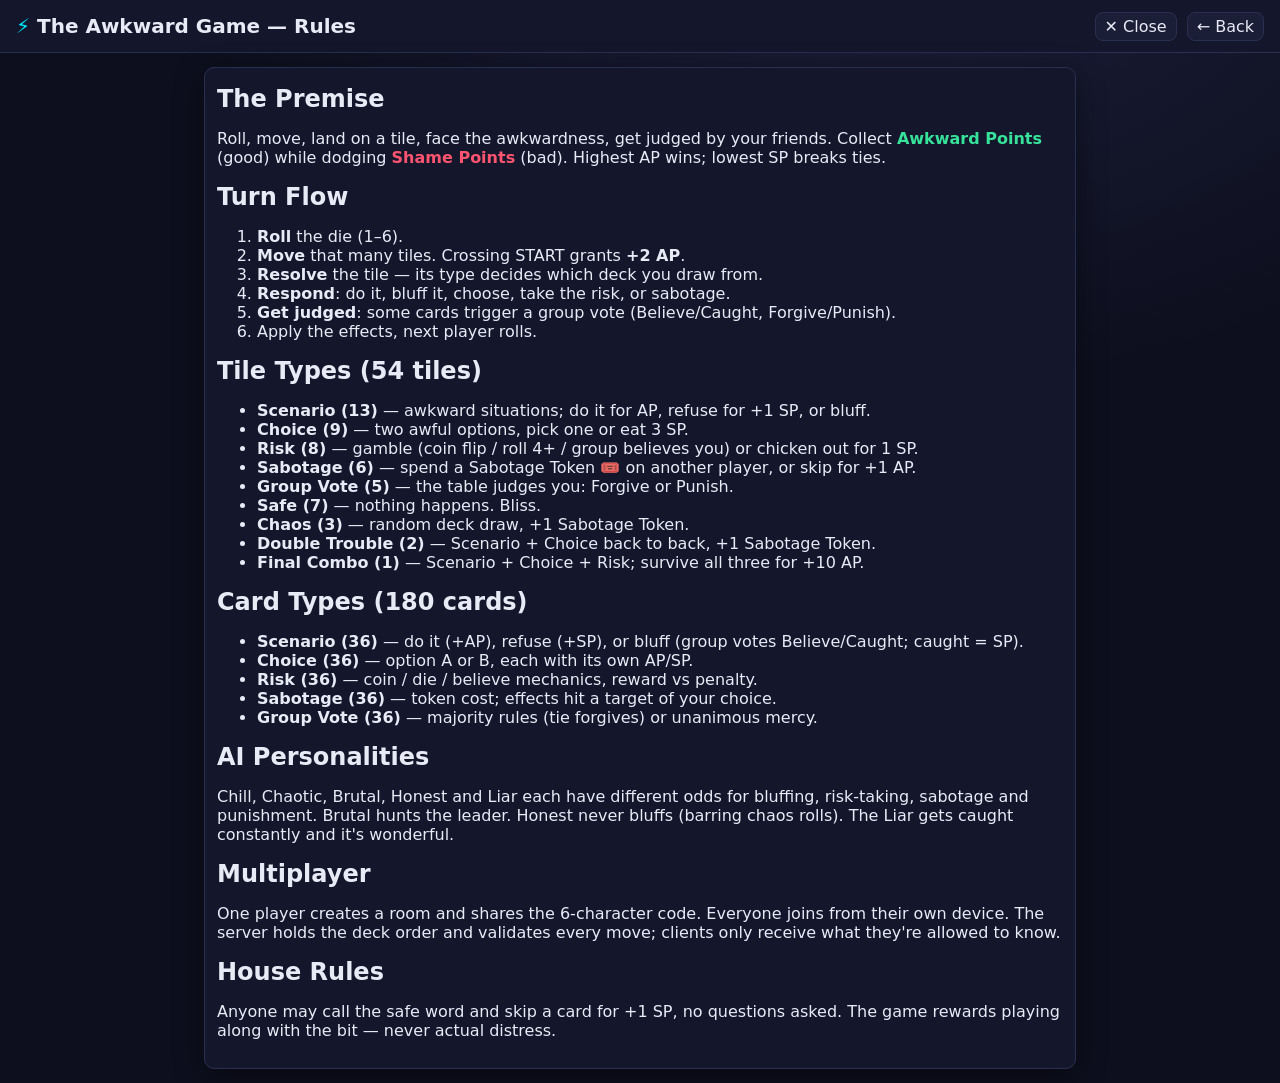
==== rules.html @ f881ac09 "The Awkward Game v1.0 — web game + one-file desktop packaging HTML/CSS/JS party game with a PHP mult" ====
<!DOCTYPE html>
<html lang="en">
<head>
  <meta charset="UTF-8" />
  <meta name="viewport" content="width=device-width, initial-scale=1.0" />
  <title>Rules — The Awkward Game</title>
  <link rel="stylesheet" href="style.css" />
</head>
<body data-theme="neon">
  <header class="app-header">
    <h1><span class="logo-spark">⚡</span> The Awkward Game — Rules</h1>
    <button class="btn btn-small" onclick="window.close()">✕ Close</button>
    <button class="btn btn-small" onclick="history.back()">← Back</button>
  </header>

  <main class="layout" style="grid-template-columns: 1fr; max-width: 900px;">
    <section class="panel">
      <h2>The Premise</h2>
      <p>Roll, move, land on a tile, face the awkwardness, get judged by your friends. Collect
      <b style="color:var(--good)">Awkward Points</b> (good) while dodging
      <b style="color:var(--bad)">Shame Points</b> (bad). Highest AP wins; lowest SP breaks ties.</p>

      <h2>Turn Flow</h2>
      <ol>
        <li><b>Roll</b> the die (1–6).</li>
        <li><b>Move</b> that many tiles. Crossing START grants <b>+2 AP</b>.</li>
        <li><b>Resolve</b> the tile — its type decides which deck you draw from.</li>
        <li><b>Respond</b>: do it, bluff it, choose, take the risk, or sabotage.</li>
        <li><b>Get judged</b>: some cards trigger a group vote (Believe/Caught, Forgive/Punish).</li>
        <li>Apply the effects, next player rolls.</li>
      </ol>

      <h2>Tile Types (54 tiles)</h2>
      <ul>
        <li><b>Scenario (13)</b> — awkward situations; do it for AP, refuse for +1 SP, or bluff.</li>
        <li><b>Choice (9)</b> — two awful options, pick one or eat 3 SP.</li>
        <li><b>Risk (8)</b> — gamble (coin flip / roll 4+ / group believes you) or chicken out for 1 SP.</li>
        <li><b>Sabotage (6)</b> — spend a Sabotage Token 🎟️ on another player, or skip for +1 AP.</li>
        <li><b>Group Vote (5)</b> — the table judges you: Forgive or Punish.</li>
        <li><b>Safe (7)</b> — nothing happens. Bliss.</li>
        <li><b>Chaos (3)</b> — random deck draw, +1 Sabotage Token.</li>
        <li><b>Double Trouble (2)</b> — Scenario + Choice back to back, +1 Sabotage Token.</li>
        <li><b>Final Combo (1)</b> — Scenario + Choice + Risk; survive all three for +10 AP.</li>
      </ul>

      <h2>Card Types (180 cards)</h2>
      <ul>
        <li><b>Scenario (36)</b> — do it (+AP), refuse (+SP), or bluff (group votes Believe/Caught; caught = SP).</li>
        <li><b>Choice (36)</b> — option A or B, each with its own AP/SP.</li>
        <li><b>Risk (36)</b> — coin / die / believe mechanics, reward vs penalty.</li>
        <li><b>Sabotage (36)</b> — token cost; effects hit a target of your choice.</li>
        <li><b>Group Vote (36)</b> — majority rules (tie forgives) or unanimous mercy.</li>
      </ul>

      <h2>AI Personalities</h2>
      <p>Chill, Chaotic, Brutal, Honest and Liar each have different odds for bluffing, risk-taking,
      sabotage and punishment. Brutal hunts the leader. Honest never bluffs (barring chaos rolls).
      The Liar gets caught constantly and it's wonderful.</p>

      <h2>Multiplayer</h2>
      <p>One player creates a room and shares the 6-character code. Everyone joins from their own device.
      The server holds the deck order and validates every move; clients only receive what they're allowed to know.</p>

      <h2>House Rules</h2>
      <p>Anyone may call the safe word and skip a card for +1 SP, no questions asked. The game rewards
      playing along with the bit — never actual distress.</p>
    </section>
  </main>
</body>
</html>
---- style.css ----
/* ============================================================================
   The Awkward Game — style.css
   Themes switch via <body data-theme="...">. All colors flow through custom
   properties; each theme block only overrides variables (plus a few extras).
   ========================================================================= */

/* ---------- Theme variables (default = Neon Party) ---------- */
:root {
  --bg-color: #0d0f1e;
  --bg-grad: radial-gradient(1200px 800px at 70% -10%, #1c1f3a 0%, transparent 60%);
  --panel-bg: #14172b;
  --panel-border: #2a2f52;
  --text: #e8eaf6;
  --text-dim: #9aa1c9;
  --accent: #00e5ff;
  --accent-2: #ff2fb9;
  --accent-soft: rgba(0, 229, 255, 0.12);
  --tile-bg: #1a1e36;
  --tile-border: #2f3566;
  --good: #37e29a;
  --warn: #ffc247;
  --bad: #ff5470;
  --token-shadow: 0 0 10px rgba(0, 229, 255, 0.8);
  --radius: 10px;
  --shadow: 0 8px 30px rgba(0, 0, 0, 0.45);
}

/* Dark Humor */
body[data-theme="dark"] {
  --bg-color: #0a0a0a;
  --bg-grad: radial-gradient(1000px 700px at 50% -20%, #2b0a0f 0%, transparent 55%);
  --panel-bg: #131313;
  --panel-border: #3a1219;
  --text: #f2f2f2;
  --text-dim: #a98f93;
  --accent: #ff2b45;
  --accent-2: #ff8c1a;
  --accent-soft: rgba(255, 43, 69, 0.12);
  --tile-bg: #171717;
  --tile-border: #46202a;
}

/* Corporate */
body[data-theme="corporate"] {
  --bg-color: #f2efe8;
  --bg-grad: linear-gradient(180deg, #f7f5ef 0%, #e9e5da 100%);
  --panel-bg: #ffffff;
  --panel-border: #d8d2c4;
  --text: #2b2a26;
  --text-dim: #7a766b;
  --accent: #2f6fed;
  --accent-2: #8a6d3b;
  --accent-soft: rgba(47, 111, 237, 0.08);
  --tile-bg: #faf8f2;
  --tile-border: #d3cdbd;
  --good: #2e7d32;
  --warn: #b26a00;
  --bad: #c62828;
  --token-shadow: 0 2px 6px rgba(0, 0, 0, 0.25);
  --radius: 4px;
  --shadow: 0 4px 14px rgba(0, 0, 0, 0.12);
}

/* Relationship Edition */
body[data-theme="love"] {
  --bg-color: #2a1220;
  --bg-grad: radial-gradient(1100px 700px at 30% -10%, #4a1c33 0%, transparent 60%);
  --panel-bg: #38182b;
  --panel-border: #6b2d4e;
  --text: #ffeef5;
  --text-dim: #d8a8bd;
  --accent: #ff6fa5;
  --accent-2: #ffb86b;
  --accent-soft: rgba(255, 111, 165, 0.14);
  --tile-bg: #45203a;
  --tile-border: #7a3559;
}

/* Chaos Mode */
body[data-theme="chaos"] {
  --bg-color: #12081f;
  --bg-grad: linear-gradient(130deg, #2a0a3d, #0b1a3f, #3d0a2a, #0a2a2f);
  --panel-bg: #1c1030;
  --panel-border: #4b2a7a;
  --text: #f4ecff;
  --text-dim: #b9a3e0;
  --accent: #b06bff;
  --accent-2: #37ffc4;
  --accent-soft: rgba(176, 107, 255, 0.15);
  --tile-bg: #241344;
  --tile-border: #5c34a6;
}

/* ---------- Base ---------- */
* { box-sizing: border-box; }
html, body { height: 100%; }
body {
  margin: 0;
  font-family: "Segoe UI", system-ui, -apple-system, sans-serif;
  background: var(--bg-grad), var(--bg-color);
  background-attachment: fixed;
  color: var(--text);
  transition: background 0.4s ease, color 0.4s ease;
}
body[data-theme="chaos"] {
  background-size: 300% 300%;
  animation: chaos-drift 18s ease infinite;
}
@keyframes chaos-drift {
  0%, 100% { background-position: 0% 50%; }
  50% { background-position: 100% 50%; }
}
body[data-theme="corporate"] h1, body[data-theme="corporate"] h2 {
  font-family: Georgia, "Times New Roman", serif;
}

button { font: inherit; }
h1, h2, h3 { margin: 0.2em 0; }

/* ---------- Layout ---------- */
.app-header {
  display: flex; flex-wrap: wrap; gap: 10px; align-items: center;
  padding: 10px 16px;
  background: var(--panel-bg);
  border-bottom: 1px solid var(--panel-border);
}
.app-header h1 { font-size: 1.25rem; margin-right: auto; }
.app-header .logo-spark { color: var(--accent); }

.layout {
  display: grid;
  grid-template-columns: minmax(0, 1fr) 340px;
  gap: 14px;
  padding: 14px;
  max-width: 1500px;
  margin: 0 auto;
}
.panel {
  background: var(--panel-bg);
  border: 1px solid var(--panel-border);
  border-radius: var(--radius);
  box-shadow: var(--shadow);
  padding: 12px;
}
.side { display: flex; flex-direction: column; gap: 14px; min-width: 0; }

/* ---------- Board ---------- */
.board-wrap { overflow: auto; }
#board {
  display: grid;
  grid-template-columns: repeat(16, minmax(38px, 1fr));
  grid-template-rows: repeat(13, minmax(38px, 1fr));
  gap: 4px;
  aspect-ratio: 16 / 13;
  min-width: 640px;
  position: relative;
}
.tile {
  position: relative;
  display: flex; flex-direction: column;
  align-items: center; justify-content: center;
  background: var(--tile-bg);
  border: 1px solid var(--tile-border);
  border-radius: 8px;
  font-size: 0.6rem;
  color: var(--text-dim);
  user-select: none;
  transition: transform 0.15s ease, box-shadow 0.15s ease, filter 0.15s ease;
}
.tile:hover { transform: translateY(-2px); filter: brightness(1.2); z-index: 2; }
.tile-num { position: absolute; top: 2px; left: 4px; opacity: 0.55; font-size: 0.55rem; }
.tile-label { font-weight: 700; letter-spacing: 0.04em; }
.tile-star { position: absolute; bottom: 1px; right: 4px; color: var(--accent-2); }

/* tile type accents */
.tile-safe     { background: color-mix(in srgb, var(--tile-bg) 88%, #888); }
.tile-scenario { border-color: var(--accent); }
.tile-choice   { border-color: var(--accent-2); }
.tile-risk     { border-color: var(--warn); }
.tile-sabotage { border-color: var(--bad); }
.tile-vote     { border-color: #7f8cff; }
.tile-chaos    { border-color: var(--accent-2); box-shadow: inset 0 0 12px color-mix(in srgb, var(--accent-2) 30%, transparent); }
.tile-double   { border-color: var(--good); }
.tile-final    { border-color: var(--accent); border-width: 2px; box-shadow: 0 0 16px color-mix(in srgb, var(--accent) 45%, transparent); }

.shape-1 { border-radius: 50%; }
.shape-2 { transform: rotate(45deg); }
.shape-2 .tile-label { transform: rotate(-45deg); }
.shape-3 { border-radius: 14px; }

/* ---------- Tokens ---------- */
.token {
  position: absolute;
  width: 28px; height: 28px;
  display: flex; align-items: center; justify-content: center;
  font-size: 1.05rem;
  border-radius: 50%;
  background: var(--panel-bg);
  border: 2px solid var(--accent);
  box-shadow: var(--token-shadow);
  transform: translate(-50%, -50%);
  transition: left 0.12s linear, top 0.12s linear;
  z-index: 5;
  pointer-events: none;
}
.token-active { border-color: var(--accent-2); animation: pulse 1.1s ease-in-out infinite; }
@keyframes pulse { 50% { transform: translate(-50%, -50%) scale(1.22); } }

/* ---------- Scoreboard / side ---------- */
.score-row {
  display: flex; align-items: center; gap: 8px;
  padding: 6px 8px; border-radius: 8px; margin-bottom: 4px;
  border: 1px solid transparent;
}
.score-current { border-color: var(--accent); background: var(--accent-soft); }
.score-avatar { font-size: 1.2rem; }
.score-name { flex: 1; overflow: hidden; text-overflow: ellipsis; white-space: nowrap; }
.score-ap { color: var(--good); font-weight: 700; }
.score-sp { color: var(--bad); font-weight: 700; }
.score-tokens { min-width: 34px; text-align: right; }

#log { height: 170px; overflow-y: auto; font-size: 0.82rem; }
.log-line { padding: 2px 4px; border-bottom: 1px dashed var(--panel-border); }
.log-line.bad { color: var(--bad); }
.log-line.good { color: var(--good); }

#chat { height: 130px; overflow-y: auto; font-size: 0.82rem; }
.chat-line { padding: 2px 0; }
#chat-row { display: flex; gap: 6px; margin-top: 6px; }
#chat-input { flex: 1; min-width: 0; }

#dice {
  width: 64px; height: 64px; margin: 4px auto;
  display: flex; align-items: center; justify-content: center;
  font-size: 1.8rem; font-weight: 800;
  background: var(--tile-bg); border: 2px solid var(--accent);
  border-radius: 12px;
  transition: transform 0.6s ease;
}
#dice.rolling { animation: tumble 0.6s ease; }
@keyframes tumble {
  0% { transform: rotate(0) scale(1); }
  30% { transform: rotate(200deg) scale(1.25); }
  60% { transform: rotate(340deg) scale(0.9); }
  100% { transform: rotate(360deg) scale(1); }
}
.dice-row { display: flex; align-items: center; gap: 12px; justify-content: center; }

#turn-banner { text-align: center; font-weight: 600; min-height: 1.4em; }
#lap-indicator { text-align: center; color: var(--text-dim); font-size: 0.85rem; }

/* ---------- Buttons ---------- */
.btn {
  background: var(--tile-bg);
  color: var(--text);
  border: 1px solid var(--panel-border);
  border-radius: 8px;
  padding: 8px 14px;
  cursor: pointer;
  transition: transform 0.1s ease, filter 0.15s ease, border-color 0.15s ease;
}
.btn:hover:not(:disabled) { filter: brightness(1.2); border-color: var(--accent); }
.btn:active:not(:disabled) { transform: scale(0.97); }
.btn:disabled { opacity: 0.45; cursor: not-allowed; }
.btn-primary { background: var(--accent); color: var(--bg-color); border-color: var(--accent); font-weight: 700; }
.btn-good { border-color: var(--good); }
.btn-warn { border-color: var(--warn); }
.btn-bad { border-color: var(--bad); }
.btn-small { padding: 4px 9px; }
.btn-target { width: 100%; margin-bottom: 6px; text-align: left; }

select, input[type="text"], input:not([type]) {
  background: var(--tile-bg);
  color: var(--text);
  border: 1px solid var(--panel-border);
  border-radius: 6px;
  padding: 6px 8px;
}

/* ---------- Modals ---------- */
.modal {
  position: fixed; inset: 0;
  display: none;
  align-items: center; justify-content: center;
  background: rgba(5, 5, 12, 0.72);
  backdrop-filter: blur(3px);
  z-index: 50;
  padding: 16px;
}
.modal.open { display: flex; }
.modal-card {
  background: var(--panel-bg);
  border: 1px solid var(--panel-border);
  border-radius: 14px;
  box-shadow: var(--shadow);
  padding: 22px;
  width: min(680px, 96vw);
  max-height: 92vh;
  overflow-y: auto;
  animation: card-in 0.28s cubic-bezier(0.2, 0.9, 0.3, 1.2);
}
@keyframes card-in {
  from { transform: translateY(24px) scale(0.95); opacity: 0; }
  to { transform: none; opacity: 1; }
}

/* Card display: flip-in animation on the face */
.card-face { perspective: 800px; }
.card-face h3 { font-size: 1.3rem; color: var(--accent); }
#card-inner { animation: flip-in 0.45s ease both; }
@keyframes flip-in {
  from { transform: rotateY(70deg); opacity: 0; }
  to { transform: none; opacity: 1; }
}
.card-badge {
  display: inline-block; font-size: 0.72rem; font-weight: 700;
  letter-spacing: 0.08em; padding: 3px 10px; border-radius: 999px;
  margin-bottom: 8px;
  background: var(--accent-soft); color: var(--accent);
  border: 1px solid var(--accent);
}
.card-desc { font-size: 1.02rem; margin: 10px 0 4px; }
.card-effect { color: var(--text-dim); font-size: 0.9rem; border-left: 3px solid var(--accent); padding-left: 10px; margin: 8px 0 14px; }
.card-actions { display: flex; flex-direction: column; gap: 8px; }

/* Spoken-answer box on the card + the bot answer reveal banner. */
.answer-box { margin: 2px 0 6px; }
.answer-input {
  width: 100%;
  padding: 9px 12px;
  border-radius: 9px;
  border: 1px dashed var(--accent, #8b5cf6);
  background: rgba(0, 0, 0, 0.25);
  color: inherit;
  font: inherit;
}
.answer-input:focus { outline: 1px solid var(--accent, #8b5cf6); }
.card-reveal {
  margin-top: 10px;
  padding: 10px 14px;
  border-radius: 10px;
  background: linear-gradient(135deg, rgba(139, 92, 246, 0.22), rgba(236, 72, 153, 0.22));
  border: 1px solid rgba(139, 92, 246, 0.55);
  font-size: 15px;
  animation: bannerPop 0.35s ease-out;
}

#target-list { display: flex; flex-direction: column; }

/* Vote modal */
#vote-mode { font-size: 0.8rem; color: var(--accent-2); margin-bottom: 8px; }
#vote-status { margin: 10px 0; }
.vote-line { display: flex; justify-content: space-between; padding: 3px 2px; }
.vote-prompt { font-weight: 700; margin: 8px 0; }
.vote-result-head { font-size: 1.15rem; font-weight: 800; color: var(--accent); margin-bottom: 8px; }
.vote-lines { margin: 8px 0; }
#vote-buttons { display: flex; flex-direction: column; gap: 8px; }
#vote-buttons .btn { width: 100%; }
.ai-thinking { color: var(--text-dim); font-style: italic; padding: 6px 2px; }

/* Awards */
.award-line { padding: 7px 4px; font-size: 1.02rem; border-bottom: 1px dashed var(--panel-border); }

/* ---------- Setup screen ---------- */
#setup-screen { z-index: 60; }
.setup-row { display: flex; gap: 6px; margin-bottom: 6px; }
.setup-row .setup-name { flex: 1; min-width: 60px; }
.setup-row select, .setup-row input { padding: 7px 6px; }
.setup-block { margin: 14px 0; }
.setup-block h3 { margin-bottom: 8px; }
#setup-players { margin-bottom: 8px; }
.setup-actions { display: flex; flex-wrap: wrap; gap: 8px; margin-top: 10px; }
.mp-row { display: flex; gap: 6px; flex-wrap: wrap; margin: 6px 0; }
#mp-panel { display: none; }
#mp-panel.open { display: block; }
#room-code { font-size: 1.6rem; font-weight: 800; letter-spacing: 0.2em; color: var(--accent); }

/* ---------- Toast ---------- */
#toast {
  position: fixed; bottom: 18px; left: 50%;
  transform: translateX(-50%) translateY(80px);
  background: var(--panel-bg);
  border: 1px solid var(--accent);
  color: var(--text);
  padding: 10px 18px; border-radius: 999px;
  box-shadow: var(--shadow);
  opacity: 0; transition: all 0.25s ease;
  z-index: 100; pointer-events: none;
}
#toast.show { opacity: 1; transform: translateX(-50%) translateY(0); }

/* ---------- Responsive ---------- */
@media (max-width: 1000px) {
  .layout { grid-template-columns: 1fr; }
  .side { order: -1; }
  .app-header h1 { font-size: 1.05rem; }
}
@media (max-width: 560px) {
  .layout { padding: 8px; gap: 8px; }
/* Bot answer banner: shown on the card while a bot's decision is revealed. */
.ai-answer-banner {
  margin-top: 12px;
  padding: 10px 14px;
  border-radius: 10px;
  background: linear-gradient(135deg, rgba(139, 92, 246, 0.25), rgba(236, 72, 153, 0.25));
  border: 1px solid rgba(139, 92, 246, 0.5);
  font-weight: 600;
  animation: bannerPop 0.35s ease-out;
}
@keyframes bannerPop {
  from { opacity: 0; transform: translateY(8px) scale(0.96); }
  to { opacity: 1; transform: none; }
}
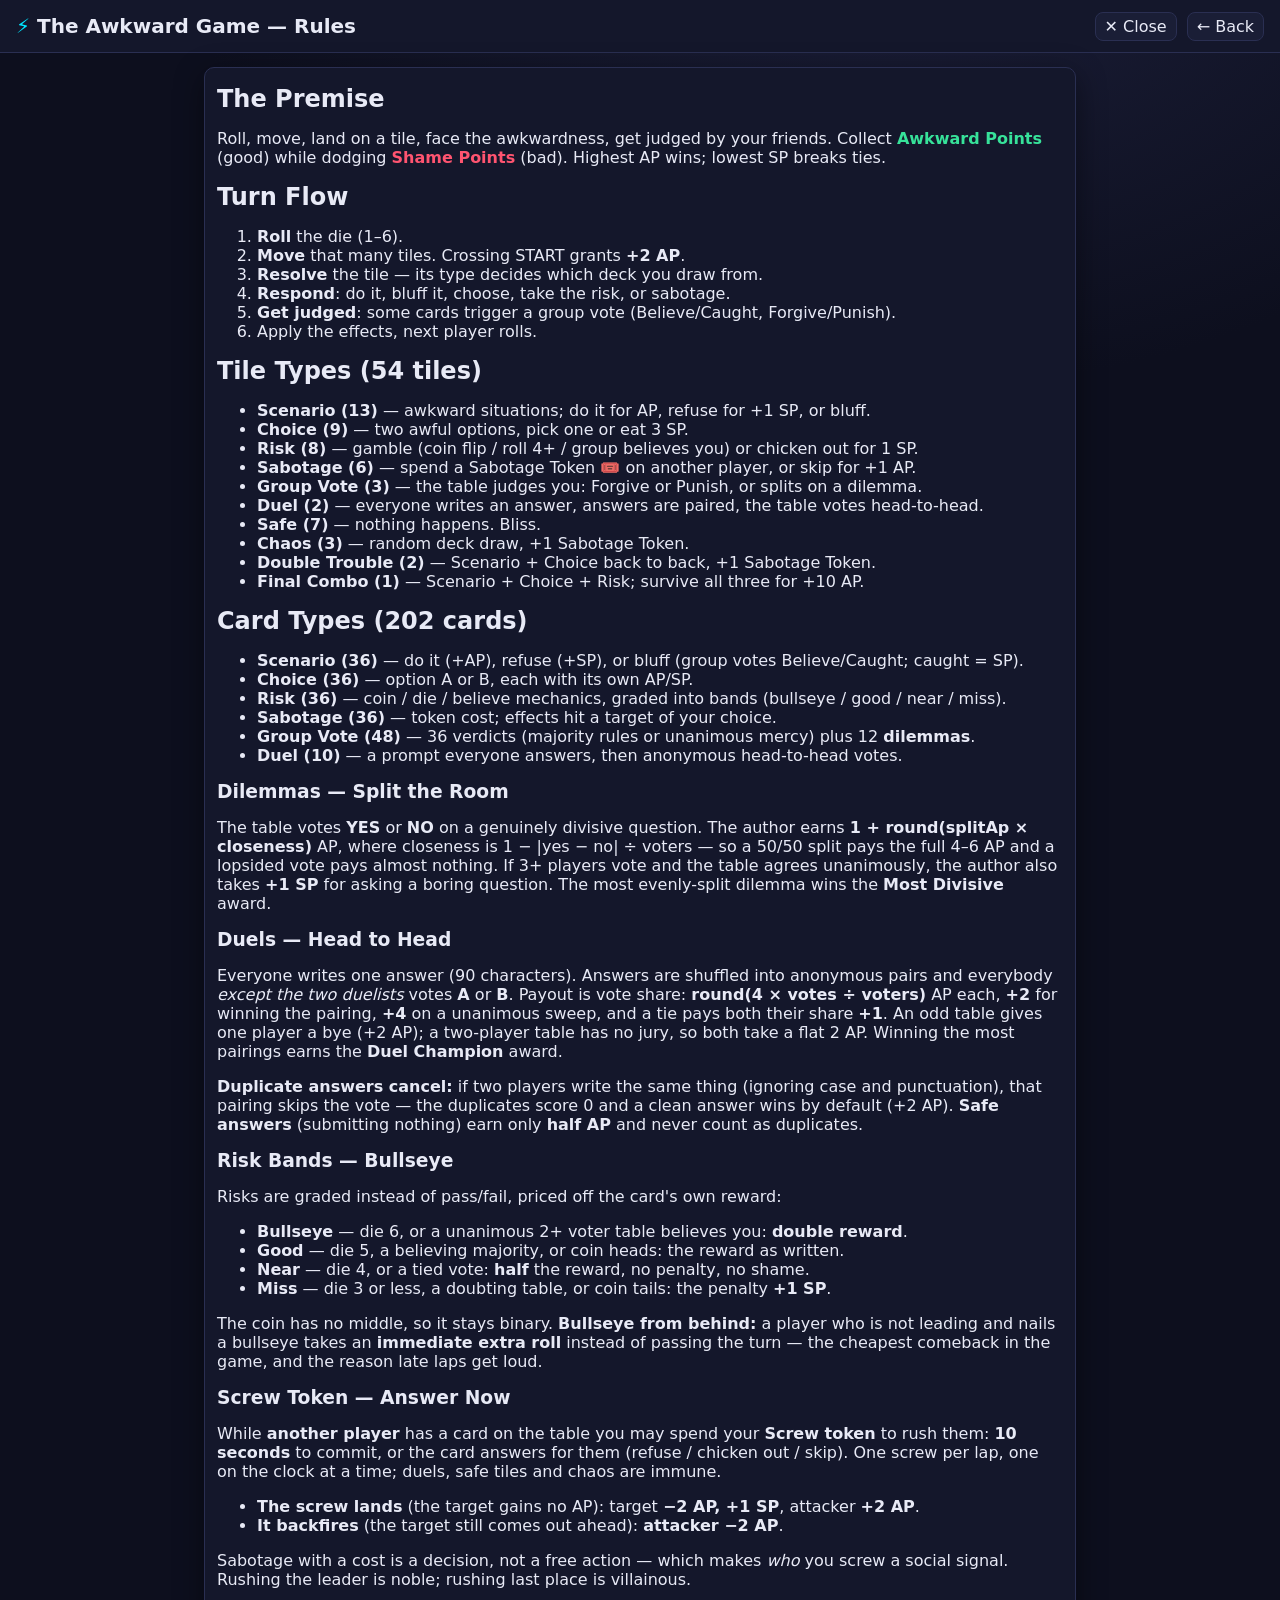
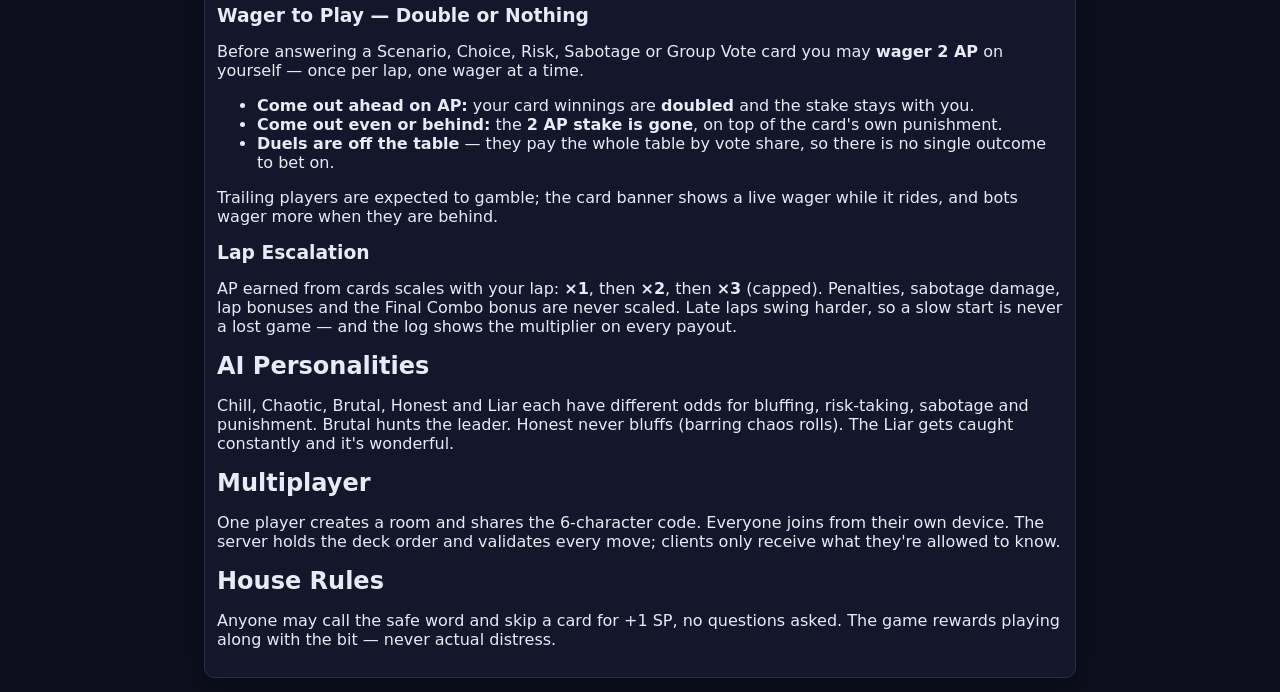
==== commit c6f93742: "Ship the researched party rules in both engines The deck ran dry of surprises after a couple of laps" ====
--- a/rules.html
+++ b/rules.html
@@ -36,21 +36,79 @@
         <li><b>Choice (9)</b> — two awful options, pick one or eat 3 SP.</li>
         <li><b>Risk (8)</b> — gamble (coin flip / roll 4+ / group believes you) or chicken out for 1 SP.</li>
         <li><b>Sabotage (6)</b> — spend a Sabotage Token 🎟️ on another player, or skip for +1 AP.</li>
-        <li><b>Group Vote (5)</b> — the table judges you: Forgive or Punish.</li>
+        <li><b>Group Vote (3)</b> — the table judges you: Forgive or Punish, or splits on a dilemma.</li>
+        <li><b>Duel (2)</b> — everyone writes an answer, answers are paired, the table votes head-to-head.</li>
         <li><b>Safe (7)</b> — nothing happens. Bliss.</li>
         <li><b>Chaos (3)</b> — random deck draw, +1 Sabotage Token.</li>
         <li><b>Double Trouble (2)</b> — Scenario + Choice back to back, +1 Sabotage Token.</li>
         <li><b>Final Combo (1)</b> — Scenario + Choice + Risk; survive all three for +10 AP.</li>
       </ul>
 
-      <h2>Card Types (180 cards)</h2>
+      <h2>Card Types (202 cards)</h2>
       <ul>
         <li><b>Scenario (36)</b> — do it (+AP), refuse (+SP), or bluff (group votes Believe/Caught; caught = SP).</li>
         <li><b>Choice (36)</b> — option A or B, each with its own AP/SP.</li>
-        <li><b>Risk (36)</b> — coin / die / believe mechanics, reward vs penalty.</li>
+        <li><b>Risk (36)</b> — coin / die / believe mechanics, graded into bands (bullseye / good / near / miss).</li>
         <li><b>Sabotage (36)</b> — token cost; effects hit a target of your choice.</li>
-        <li><b>Group Vote (36)</b> — majority rules (tie forgives) or unanimous mercy.</li>
+        <li><b>Group Vote (48)</b> — 36 verdicts (majority rules or unanimous mercy) plus 12 <b>dilemmas</b>.</li>
+        <li><b>Duel (10)</b> — a prompt everyone answers, then anonymous head-to-head votes.</li>
       </ul>
+
+      <h3>Dilemmas — Split the Room</h3>
+      <p>The table votes <b>YES</b> or <b>NO</b> on a genuinely divisive question. The author earns
+      <b>1 + round(splitAp × closeness)</b> AP, where closeness is 1 − |yes − no| ÷ voters — so a
+      50/50 split pays the full 4–6 AP and a lopsided vote pays almost nothing. If 3+ players vote and
+      the table agrees unanimously, the author also takes <b>+1 SP</b> for asking a boring question.
+      The most evenly-split dilemma wins the <b>Most Divisive</b> award.</p>
+
+      <h3>Duels — Head to Head</h3>
+      <p>Everyone writes one answer (90 characters). Answers are shuffled into anonymous pairs and
+      everybody <i>except the two duelists</i> votes <b>A</b> or <b>B</b>. Payout is vote share:
+      <b>round(4 × votes ÷ voters)</b> AP each, <b>+2</b> for winning the pairing, <b>+4</b> on a
+      unanimous sweep, and a tie pays both their share <b>+1</b>. An odd table gives one player a bye
+      (+2 AP); a two-player table has no jury, so both take a flat 2 AP. Winning the most pairings
+      earns the <b>Duel Champion</b> award.</p>
+      <p><b>Duplicate answers cancel:</b> if two players write the same thing (ignoring case and
+      punctuation), that pairing skips the vote — the duplicates score 0 and a clean answer wins by
+      default (+2 AP). <b>Safe answers</b> (submitting nothing) earn only <b>half AP</b> and never count
+      as duplicates.</p>
+
+      <h3>Risk Bands — Bullseye</h3>
+      <p>Risks are graded instead of pass/fail, priced off the card's own reward:</p>
+      <ul>
+        <li><b>Bullseye</b> — die 6, or a unanimous 2+ voter table believes you: <b>double reward</b>.</li>
+        <li><b>Good</b> — die 5, a believing majority, or coin heads: the reward as written.</li>
+        <li><b>Near</b> — die 4, or a tied vote: <b>half</b> the reward, no penalty, no shame.</li>
+        <li><b>Miss</b> — die 3 or less, a doubting table, or coin tails: the penalty <b>+1 SP</b>.</li>
+      </ul>
+      <p>The coin has no middle, so it stays binary. <b>Bullseye from behind:</b> a player who is not
+      leading and nails a bullseye takes an <b>immediate extra roll</b> instead of passing the turn —
+      the cheapest comeback in the game, and the reason late laps get loud.</p>
+
+      <h3>Screw Token — Answer Now</h3>
+      <p>While <b>another player</b> has a card on the table you may spend your <b>Screw token</b> to
+      rush them: <b>10 seconds</b> to commit, or the card answers for them (refuse / chicken out / skip).
+      One screw per lap, one on the clock at a time; duels, safe tiles and chaos are immune.</p>
+      <ul>
+        <li><b>The screw lands</b> (the target gains no AP): target <b>−2 AP, +1 SP</b>, attacker <b>+2 AP</b>.</li>
+        <li><b>It backfires</b> (the target still comes out ahead): <b>attacker −2 AP</b>.</li>
+      </ul>
+      <p>Sabotage with a cost is a decision, not a free action — which makes <i>who</i> you screw a
+      social signal. Rushing the leader is noble; rushing last place is villainous.</p>
+
+      <h3>Wager to Play — Double or Nothing</h3>
+      <p>Before answering a Scenario, Choice, Risk, Sabotage or Group Vote card you may <strong>wager 2 AP</strong> on yourself — once per lap, one wager at a time.</p>
+      <ul>
+        <li><strong>Come out ahead on AP:</strong> your card winnings are <strong>doubled</strong> and the stake stays with you.</li>
+        <li><strong>Come out even or behind:</strong> the <strong>2 AP stake is gone</strong>, on top of the card's own punishment.</li>
+        <li><strong>Duels are off the table</strong> — they pay the whole table by vote share, so there is no single outcome to bet on.</li>
+      </ul>
+      <p>Trailing players are expected to gamble; the card banner shows a live wager while it rides, and bots wager more when they are behind.</p>
+
+      <h3>Lap Escalation</h3>
+      <p>AP earned from cards scales with your lap: <b>×1</b>, then <b>×2</b>, then <b>×3</b> (capped).
+      Penalties, sabotage damage, lap bonuses and the Final Combo bonus are never scaled. Late laps swing
+      harder, so a slow start is never a lost game — and the log shows the multiplier on every payout.</p>
 
       <h2>AI Personalities</h2>
       <p>Chill, Chaotic, Brutal, Honest and Liar each have different odds for bluffing, risk-taking,
--- a/style.css
+++ b/style.css
@@ -335,6 +335,43 @@
   font: inherit;
 }
 .answer-input:focus { outline: 1px solid var(--accent, #8b5cf6); }
+.card-wager {
+  margin: 8px 0 2px;
+  padding: 8px 12px;
+  border-radius: 10px;
+  background: rgba(245, 158, 11, 0.14);
+  border: 1px dashed rgba(245, 158, 11, 0.7);
+  font-size: 13px;
+  line-height: 1.35;
+  color: #fde68a;
+}
+.btn-wager {
+  background: linear-gradient(135deg, rgba(245, 158, 11, 0.92), rgba(239, 68, 68, 0.88));
+  border-color: rgba(245, 158, 11, 0.9);
+  font-weight: 700;
+}
+.card-screw {
+  margin: 8px 0 2px;
+  padding: 8px 12px;
+  border-radius: 10px;
+  background: rgba(239, 68, 68, 0.16);
+  border: 1px solid rgba(239, 68, 68, 0.75);
+  font-size: 13px;
+  font-weight: 600;
+  line-height: 1.35;
+  color: #fecaca;
+}
+.card-screw.hot { animation: screwPulse 0.9s ease-in-out infinite; }
+.btn-screw {
+  background: linear-gradient(135deg, rgba(127, 29, 29, 0.95), rgba(239, 68, 68, 0.9));
+  border-color: rgba(239, 68, 68, 0.9);
+  font-weight: 700;
+}
+@keyframes screwPulse {
+  0%, 100% { border-color: rgba(239, 68, 68, 0.75); }
+  50% { border-color: #fecaca; }
+}
+
 .card-reveal {
   margin-top: 10px;
   padding: 10px 14px;
@@ -411,3 +448,16 @@
   from { opacity: 0; transform: translateY(8px) scale(0.96); }
   to { opacity: 1; transform: none; }
 }
+
+/* ---------- Duel modal (head-to-head rounds) ---------- */
+.duel-options { display: grid; gap: 10px; margin: 12px 0; }
+.duel-option {
+  display: flex; gap: 10px; align-items: baseline;
+  padding: 10px 12px; border: 1px solid var(--panel-border);
+  border-radius: var(--radius); background: var(--tile-bg);
+}
+.duel-option-tag { font-weight: 800; color: var(--accent); letter-spacing: 0.06em; }
+.duel-option-text { color: var(--text); }
+.duel-feed { display: grid; gap: 4px; margin-bottom: 10px; font-size: 0.85rem; color: var(--text-dim); }
+.duel-prompt { margin: 10px 0 6px; color: var(--text); font-weight: 600; }
+.duel-done { margin: 10px 0; color: var(--good); font-weight: 700; }
